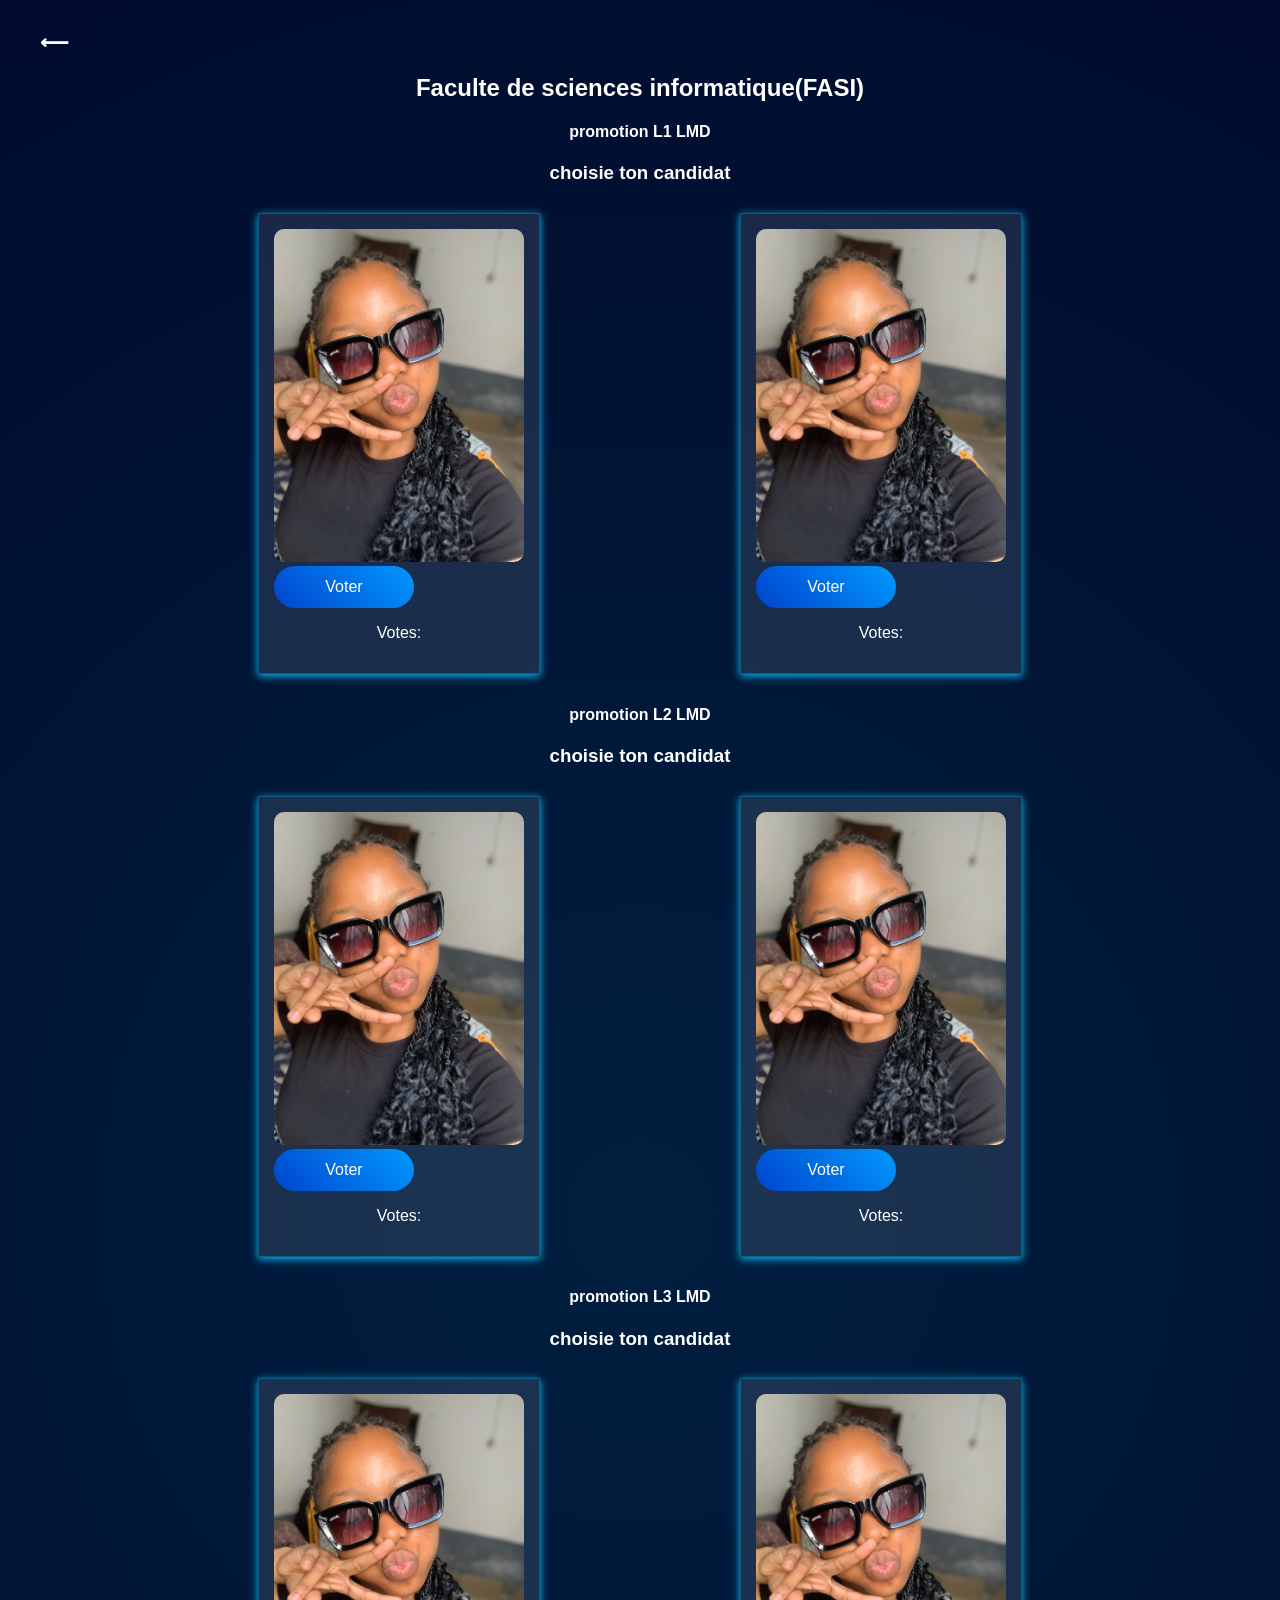
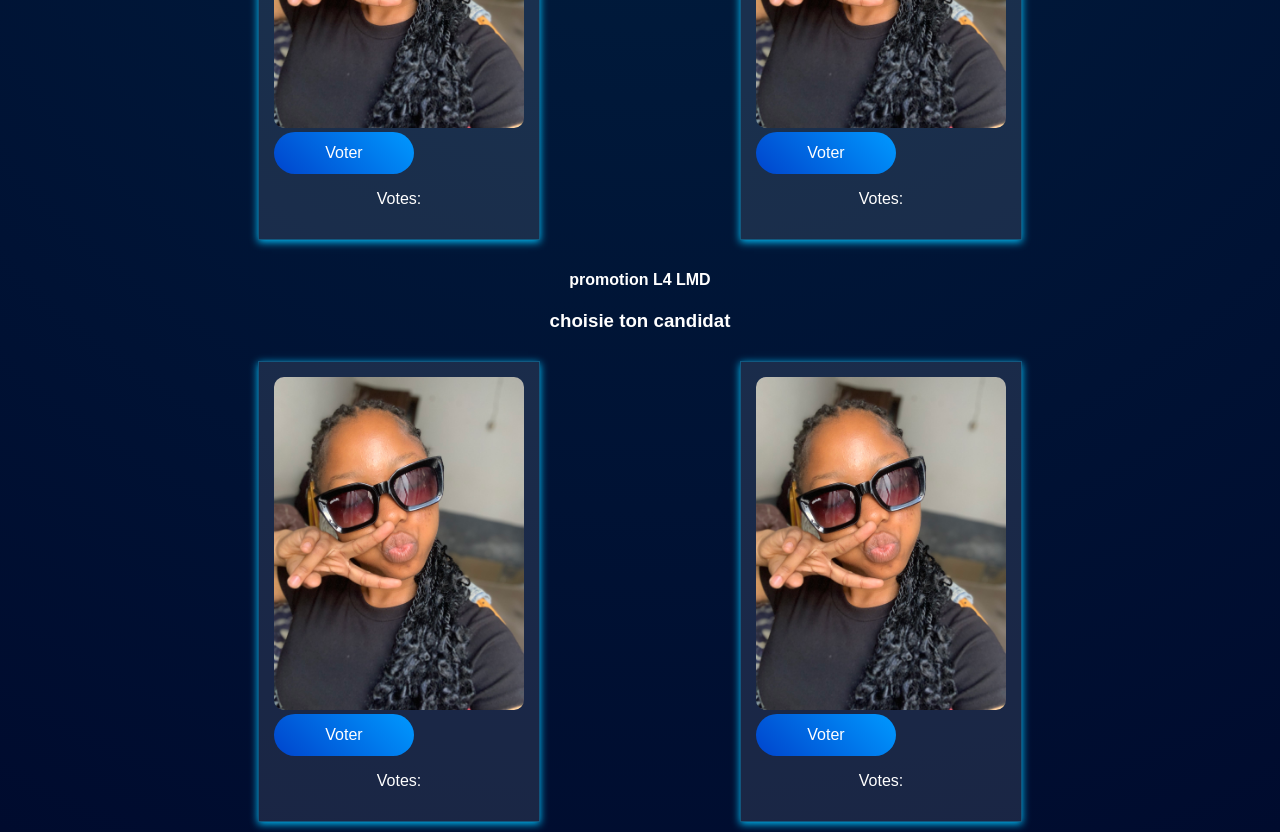
==== cp.html @ 85ad514e "Add files via upload" ====
<!DOCTYPE html>
<html lang="en">

<head>
    <meta charset="UTF-8">
    <meta name="viewport" content="width=device-width, initial-scale=1.0">
    <title>Document</title>
    <link rel="stylesheet" href="style.css">
    <script src="script.js"></script>
</head>

<body>
    <a href="vote.html" class="btn-retour-global">
        <span class="fleche">&#10229;</span>
    </a>
    <br>
    <br>
    <br>
    <h2>Faculte de sciences informatique(FASI) </h2>
    <h4>promotion L1 LMD</h4>
    <h3>choisie ton candidat</h3>
    <div class="grid-container">
        <div class="card">
            <img src="IMG_E7787.JPG" alt="Photo 3">
            <button class="voter-style" onclick="toggleform(4)">Voter</button>
            <p>Votes: <span count-4></span></p>
            <div id="form-4" class="modal-overly hidden">
                <div class="modal-content">
                    <span class="close-btn" onclick="toggleform(4)">&times;</span>
                    <h3>Identifiez-vous</h3>
                     <hr>
                 <div class="input-group">
                       <input type="text" placeholder="Votre Nom"><br><br>
                       <input type="text" placeholder="Votre Postnom"><br><br>
                       <input type="text" placeholder="Votre Prenom"><br><br>
                       <input type="text" placeholder="Votre Matricule"><br><br>
                       <input type="text" placeholder="Votre Promotion"><br><br>
                       <button class="btn-envoyer" onclick="validerVote(4)">Envoyer</button>
                 </div>
             </div>
         </div>
     </div>
       <div class="card">
            <img src="IMG_E7787.JPG" alt="Photo 3">
            <button class="voter-style" onclick="toggleform(5)">Voter</button>
            <p>Votes: <span count-5></span></p>
            <div id="form-5" class="modal-overly hidden">
                <div class="modal-content">
                    <span class="close-btn" onclick="toggleform(5)">&times;</span>
                    <h3>Identifiez-vous</h3>
                     <hr>
                 <div class="input-group">
                       <input type="text" placeholder="Votre Nom"><br><br>
                       <input type="text" placeholder="Votre Postnom"><br><br>
                       <input type="text" placeholder="Votre Prenom"><br><br>
                       <input type="text" placeholder="Votre Matricule"><br><br>
                       <input type="text" placeholder="Votre Promotion"><br><br>
                       <button class="btn-envoyer" onclick="validerVote(5)">Envoyer</button>
                 </div>
             </div>
         </div>
     </div>

       
    </div>
<h4>promotion L2 LMD</h4>
    <h3>choisie ton candidat</h3>
    <div class="grid-container">
        <div class="card">
            <img src="IMG_E7787.JPG" alt="Photo 3">
            <button class="voter-style" onclick="toggleform(14)">Voter</button>
            <p>Votes: <span count-14></span></p>
            <div id="form-14" class="modal-overly hidden">
                <div class="modal-content">
                    <span class="close-btn" onclick="toggleform(14)">&times;</span>
                    <h3>Identifiez-vous</h3>
                     <hr>
                 <div class="input-group">
                       <input type="text" placeholder="Votre Nom"><br><br>
                       <input type="text" placeholder="Votre Postnom"><br><br>
                       <input type="text" placeholder="Votre Prenom"><br><br>
                       <input type="text" placeholder="Votre Matricule"><br><br>
                       <input type="text" placeholder="Votre Promotion"><br><br>
                       <button class="btn-envoyer" onclick="validerVote(14)">Envoyer</button>
                 </div>
             </div>
         </div>
     </div>
       <div class="card">
            <img src="IMG_E7787.JPG" alt="Photo 3">
            <button class="voter-style" onclick="toggleform(15)">Voter</button>
            <p>Votes: <span count-15></span></p>
            <div id="form-15" class="modal-overly hidden">
                <div class="modal-content">
                    <span class="close-btn" onclick="toggleform(15)">&times;</span>
                    <h3>Identifiez-vous</h3>
                     <hr>
                 <div class="input-group">
                       <input type="text" placeholder="Votre Nom"><br><br>
                       <input type="text" placeholder="Votre Postnom"><br><br>
                       <input type="text" placeholder="Votre Prenom"><br><br>
                       <input type="text" placeholder="Votre Matricule"><br><br>
                       <input type="text" placeholder="Votre Promotion"><br><br>
                       <button class="btn-envoyer" onclick="validerVote(15)">Envoyer</button>
                 </div>
             </div>
         </div>
     </div>

       
    </div>
    <h4>promotion L3 LMD</h4>
    <h3>choisie ton candidat</h3>
    <div class="grid-container">
        <div class="card">
            <img src="IMG_E7787.JPG" alt="Photo 3">
            <button class="voter-style" onclick="toggleform(16)">Voter</button>
            <p>Votes: <span count-16></span></p>
            <div id="form-16" class="modal-overly hidden">
                <div class="modal-content">
                    <span class="close-btn" onclick="toggleform(16)">&times;</span>
                    <h3>Identifiez-vous</h3>
                     <hr>
                 <div class="input-group">
                       <input type="text" placeholder="Votre Nom"><br><br>
                       <input type="text" placeholder="Votre Postnom"><br><br>
                       <input type="text" placeholder="Votre Prenom"><br><br>
                       <input type="text" placeholder="Votre Matricule"><br><br>
                       <input type="text" placeholder="Votre Promotion"><br><br>
                       <button class="btn-envoyer" onclick="validerVote(16)">Envoyer</button>
                 </div>
             </div>
         </div>
     </div>
       <div class="card">
            <img src="IMG_E7787.JPG" alt="Photo 3">
            <button class="voter-style" onclick="toggleform(17)">Voter</button>
            <p>Votes: <span count-17></span></p>
            <div id="form-17" class="modal-overly hidden">
                <div class="modal-content">
                    <span class="close-btn" onclick="toggleform(17)">&times;</span>
                    <h3>Identifiez-vous</h3>
                     <hr>
                 <div class="input-group">
                       <input type="text" placeholder="Votre Nom"><br><br>
                       <input type="text" placeholder="Votre Postnom"><br><br>
                       <input type="text" placeholder="Votre Prenom"><br><br>
                       <input type="text" placeholder="Votre Matricule"><br><br>
                       <input type="text" placeholder="Votre Promotion"><br><br>
                       <button class="btn-envoyer" onclick="validerVote(17)">Envoyer</button>
                 </div>
             </div>
         </div>
     </div>
    </div>
<h4>promotion L4 LMD</h4>
    <h3>choisie ton candidat</h3>
    <div class="grid-container">
        <div class="card">
            <img src="IMG_E7787.JPG" alt="Photo 3">
            <button class="voter-style" onclick="toggleform(18)">Voter</button>
            <p>Votes: <span count-18></span></p>
            <div id="form-18" class="modal-overly hidden">
                <div class="modal-content">
                    <span class="close-btn" onclick="toggleform(18)">&times;</span>
                    <h3>Identifiez-vous</h3>
                     <hr>
                 <div class="input-group">
                       <input type="text" placeholder="Votre Nom"><br><br>
                       <input type="text" placeholder="Votre Postnom"><br><br>
                       <input type="text" placeholder="Votre Prenom"><br><br>
                       <input type="text" placeholder="Votre Matricule"><br><br>
                       <input type="text" placeholder="Votre Promotion"><br><br>
                       <button class="btn-envoyer" onclick="validerVote(18)">Envoyer</button>
                 </div>
             </div>
         </div>
     </div>
       <div class="card">
            <img src="IMG_E7787.JPG" alt="Photo 3">
            <button class="voter-style" onclick="toggleform(19)">Voter</button>
            <p>Votes: <span count-19></span></p>
            <div id="form-19" class="modal-overly hidden">
                <div class="modal-content">
                    <span class="close-btn" onclick="toggleform(19)">&times;</span>
                    <h3>Identifiez-vous</h3>
                     <hr>
                 <div class="input-group">
                       <input type="text" placeholder="Votre Nom"><br><br>
                       <input type="text" placeholder="Votre Postnom"><br><br>
                       <input type="text" placeholder="Votre Prenom"><br><br>
                       <input type="text" placeholder="Votre Matricule"><br><br>
                       <input type="text" placeholder="Votre Promotion"><br><br>
                       <button class="btn-envoyer" onclick="validerVote(19)">Envoyer</button>
                 </div>
             </div>
         </div>
     </div>


    </div>


</body>

</html>
---- style.css ----
body {
    font-family: Arial, sans-serif;
    background: #000133;
}
/* Fleche retour*/
.btn-retour-global{
    position: fixed;
    top: 20px;
    left: 20px;
    z-index: 2000;
    display: flex;
    align-items: center;
    gap: 10px;
    padding: 10px 20px;
    background: none;
    backdrop-filter: blur(5px);
    border:none;
    border-radius: 30px;
    color: white;
    text-decoration: none;
    font-weight: bold;
    transition: 0.3s;
    cursor: pointer;
}
.btn-retour-global:hover{
   opacity: 1;
   transform: translateX(-5px);
}
.fleche{
    font-size: 20px;
}
/* menu-burger */
#side-nav{
    position: fixed;
    top: 0;
    left: -300px;
    width: 280px;
    height: 100%;
    background:rgba(255, 255, 225, 0.05);
    backdrop-filter: blur(15px);
    border-right: 1px solid rgba(0, 153, 255, 0.3);
    z-index: 10000;
    transition: 0.4s cubic-bezier(0.4,0,0.2,1);
    box-shadow: 10px 0 30px rgba(0, 0, 0, 0.5);
}
#side-nav.active{
    left: 0;
}
.nav-header{
    padding: 30px 20px;
    font-size: 1.4rem;
    font-weight: bold;
    color: #0099ff;
    display: flex;
    justify-content: space-between;
    align-items: center;
    border-bottom: 1px solid rgba(255, 255, 255, 0.5);
}
.close-menu{
    font-size: 30px;
    cursor: pointer;
    color: white;
}
#side-nav ul{
    list-style: none;
    padding: 20px 0;
}
#side-nav ul li a{
    display: block;
    padding: 15px 25px;
    color: white;
    text-decoration: none;
    font-size: 1.1rem;
    transition: 0.3;
    border-left: 4px solid transparent;
}
#side-nav ul li a:hover{
    background: rgba(0, 153, 255, 0.15);
    color: #0099ff;
    border-left: 4px solid #0099ff;
    padding-left: 35px;
}
#burger-icon{
    position: fixed;
    top: 20px;
    left: 20px;
    cursor: pointer;
    z-index: 9000;
    background: none;
    padding: 8px;
    border-radius: 8px;
    display: flex;
    flex-direction: column;
    justify-content: center;
    gap: 4px;
    width: 38px;
    height: 38px;
}
#burger-icon span{
    display: block;
    width: 30px;
    height: 2px;
    background-color: white;
    border-radius: 10px;
    transition: 0.3s;
}

h1 {
    
    text-align: center;
}

p {
    color: white;
    text-align: center;
}

h2 {
    color: white;
    text-align: center;
}

h3 {
    color: white;
    text-align: center;
}

h4 {
    color: white;
    text-align: center;
}
.navigation-container{
    display: flex;
    justify-content: center;
    align-items: center;
    width: 100%;
    margin-top: 50px;
    gap: 20px;
}
.category-wrapper{
    width: 350px;
    margin: 0 auto;
    overflow: hidden;
    display: block;
}
.category-menu{
    display: flex;
    gap: 15px;
    overflow-x: auto;
    scroll-behavior: smooth;
    padding: 20px;
    white-space: nowrap;
    padding: 10px;
    scrollbar-width: none;
    justify-content: flex-start;
}
.category-menu::-webkit-scrollbar{
    display: none;
}
.nav-btn{
    background-color: rgba(255, 255, 255, 0.1);
    backdrop-filter: blur(5px);
    color: white;
    border: 1px solid rgba(0, 153,255, 0.5);
    text-decoration: none;
    padding: 12px 35px;
    border-radius: 50px;
    font-weight: bold;
    white-space: nowrap;
    transition: 0.3s ease;
    cursor: pointer;
    
}
.nav-btn:hover{
    background: rgba(0, 153, 255, 0.3);
    border-color: #0099ff;
    transform: scale(1.05);
}

.arrow-btn{
    background: rgba(255, 255, 255, 0.1);
    border: 2px solid rgba(0, 153, 255, 0.5);
    backdrop-filter: blur(5px);
    color: white;
    width: 50px;
    height: 50px;
    aspect-ratio: 1/1;
    border-radius: 50%;
    display: flex;
    justify-content: center;
    align-items: center;
    font-size: 20px;
    font-weight: bold;
    cursor: pointer;
   transition: 0.3s ease;
   box-shadow: 0 4px 15px rgba(0, 153, 255, 0.2);
}
.arrow-btn:hover{
    background: rgba(0, 153, 255, 0.3);
    border-color: #0099ff;
    transform: scale(1.1);
    box-shadow: 0 0 20px rgba(0, 153, 255, 0.5);
}

.container {
    width: 80%;
    margin: auto;
    overflow: hidden;
    position: relative;
    justify-content: center;
    
}
.slider {
    display: flex;
    transition: transform 0.4 ease-in-out;
   
}

.grid-container {
    display: flex;
    flex-wrap: wrap;
    justify-content: center;
    gap: 200px;
    padding: 10px;
    align-items: flex-start;
}

.card {
    background: rgba(255, 255, 255, 0.1);
    border-radius: 10px rgba(0, 0, 0, 0.1);
    width: 250px;
    padding: 15px;
    box-shadow: 0 2px 8px rgb(1, 193, 252);
    border: 1px solid rgba(1, 193, 252, 0.3);
    position: relative;
    
}

.card img {
    width: 100%;
    border-radius: 10px;
}
@media (max-width:768px){
    .grid-container{
        flex-direction: column;
        align-items: center;
        gap: 30px;
    }
    .card{
        width: 250px;
    }
}
button {
    flex: 0 0 auto;
    background: linear-gradient(45deg, #0044cc, #0099ff);
    color: white;
    border: none;
    border-radius: 25px;
    padding: 12px 20px;
    font-size: 16px;
    cursor: pointer;
    transition: 0.3s;
    min-width: 140px;
    text-align: center;
 }

 a {
    text-decoration: none;
    color: white;
}
.btn-envoyer{
    margin-top: 20px;
    width: 80%;
    padding: 12px;
    background-color: #0099ff;
    border: none;
    border-radius: 25px;
    color: white;
    font-weight: bold;
    cursor: pointer;
    box-shadow: 0 4px 15px rgba(0, 153, 255, 0.3);
}

/* Fond noir transparent qui couvre tout l'écran formulaire*/
.modal-overly {
    position: fixed;
    top: 0;
    left: 0;
    width: 100%;
    height: 100%;
    background-color: rgba(0, 0, 0, 0.8); /* Noir transparent */
    display: flex;
    justify-content: center;
    align-items: center;
    z-index:10000; /* Toujours au-dessus */
}

/* La boîte blanche (ou sombre) au centre */
.modal-content {
    background: rgba(28, 28, 28, 0.4); 
    backdrop-filter: blur(10px);
    margin: auto;
    padding: 30px;
    border-radius: 15px;
    width: 90%;
    max-width: 400px;
    display: flex;
    position: relative;
    flex-direction: column;
    align-items: center;
    text-align: center;
    border: 2px solid #0099ff; /* Bordure bleue comme tes boutons */
    box-shadow: 0 0 20px rgba(0, 153, 255, 0.5);
    
}
.input-group{
    width: 100%;
    display: flex;
    flex-direction: column;
    align-items: center;
}
.input-group input{
    width: 90%;
    margin: 5px 0;
    padding: 12px;
    border-radius: 100px;
    border: 1px solid rgba(0, 153, 255, 0.5);
    background: rgba(255,255, 255, 0.05);
    color: white;
    outline: none;
}

/* Bouton fermer (la petite croix) */
.close-btn {
    position: absolute;
    top: 10px;
    right: 20px;
    font-size: 30px;
    color: white;
    cursor: pointer;
}

/* Cache la modale par défaut */
.hidden {
    display: none !important;
}

/* Fond avec un dégradé plus riche */
.index {
    background: radial-gradient(circle at center, #001f3f, #000510);
    color: white;
    font-family: 'Segoe UI', sans-serif;
    margin: 0;
    min-height: 100vh;
    display: flex;
    justify-content: center;
    align-items: center;
    overflow-y: auto; /* Pour pouvoir scroller si besoin */
}

.main-container {
    text-align: center;
    width: 90%;
    max-width: 1000px;
    padding: 20px;
}

/* Titre stylé */
.main-title {
    font-size: 4.5rem;
    letter-spacing: 4px;
    margin-bottom: 0;
    background: linear-gradient(to right, #4cc9f0, #ffffff);
    
    -webkit-text-fill-color: transparent;
}

.divider {
    width: 60px;
    height: 4px;
    background: #4cc9f0;
    margin: 20px auto;
}

/* Grille de cartes */
.grid-actions {
    display: grid;
    grid-template-columns: 1fr;
    gap: 25px;
    margin-top: 50px;
}
@media(min-width: 1024px) {
.grid-actions {
grid-template-columns: repeat(4,1fr);
 } 
}

.action-card {
    background: rgba(255, 255, 255, 0.05);
    padding: 30px;
    border-radius: 20px;
    text-decoration: none;
    color: white;
    border: 1px solid rgba(76, 201, 240, 0.2);
    transition: 0.3s;
}

.action-card:hover {
    background: rgba(76, 201, 240, 0.1);
    transform: translateY(-10px);
    border-color: #4cc9f0;
    box-shadow: 0 10px 30px rgba(76, 201, 240, 0.2);
}

/* Style pour les Communiqués */
.news-item {
    background: #001f3f;
    margin: 15px auto;
    padding: 20px;
    max-width: 600px;
    border-left: 5px solid #4cc9f0;
    text-align: left;
}

.date { 
    color: #4cc9f0; 
    font-size: 0.8rem; 
}
/* Fond de la page */
body {
    background: radial-gradient(circle, #001f3f 0%, #000b2e 100%) !important;
    margin: 0;
    padding: 0;
    min-height: 100vh;
    overflow-y: flex;
    flex-direction: column;
    align-items: center;
    color: white;
    
}
.page-candidature{
    margin: 0;
    padding: 40px;
    min-height: 100vh;
    overflow-y: auto;
    display: flex;
    justify-content: center;
    align-items: center;
    flex-direction: column;
}
.page-candidature .form-container{
    background: rgba(0, 31, 63, 0.8);
    padding: 50px;
    border-radius: 20px;
    border: 1px solid #4cc9f0;
    width: 90%;
    max-width: 500px;
    box-shadow: 0 0 30px rgba(76, 201, 240, 0.3);
    margin-top: 40px;
    margin-bottom: 40px;
}


.welcome-section {
    animation: breathEffect 4s infinite ease-in-out; 
    text-align: center;
}

/* Container du formulaire */
.form-container {
    background: rgba(0, 31, 63, 0.8);
    padding: 40px;
    border-radius: 20px;
    border: 1px solid #4cc9f0;
    width: 90%;
    max-width: 500px;
    box-shadow: 0 0 30px rgba(76, 201, 240, 0.3);
}

.input-group { 
    margin-bottom: 20px; 
    text-align: left; 
}

.input-group input, .input-group select {
    width: 100%;
    padding: 12px;
    background: #000b2e;
    border: 1px solid #4cc9f0;
    color: white;
    border-radius: 8px;
}

/* STYLE DU BOUTON CANDIDATURE */
.btn-submit {
    background: linear-gradient(90deg, #4cc9f0, #4361ee);
    color: white;
    border: none;
    padding: 15px 30px;
    font-size: 1.1rem;
    font-weight: bold;
    border-radius: 50px;
    cursor: pointer;
    width: 100%;
    transition: 0.3s;
    box-shadow: 0 5px 15px rgba(76, 201, 240, 0.4);
    text-transform: uppercase;
}

.btn-submit:hover {
    transform: translateY(-3px) scale(1.05);
    box-shadow: 0 8px 25px rgba(76, 201, 240, 0.6);
}

.btn-submit:active { 
    transform: scale(0.98); 
}
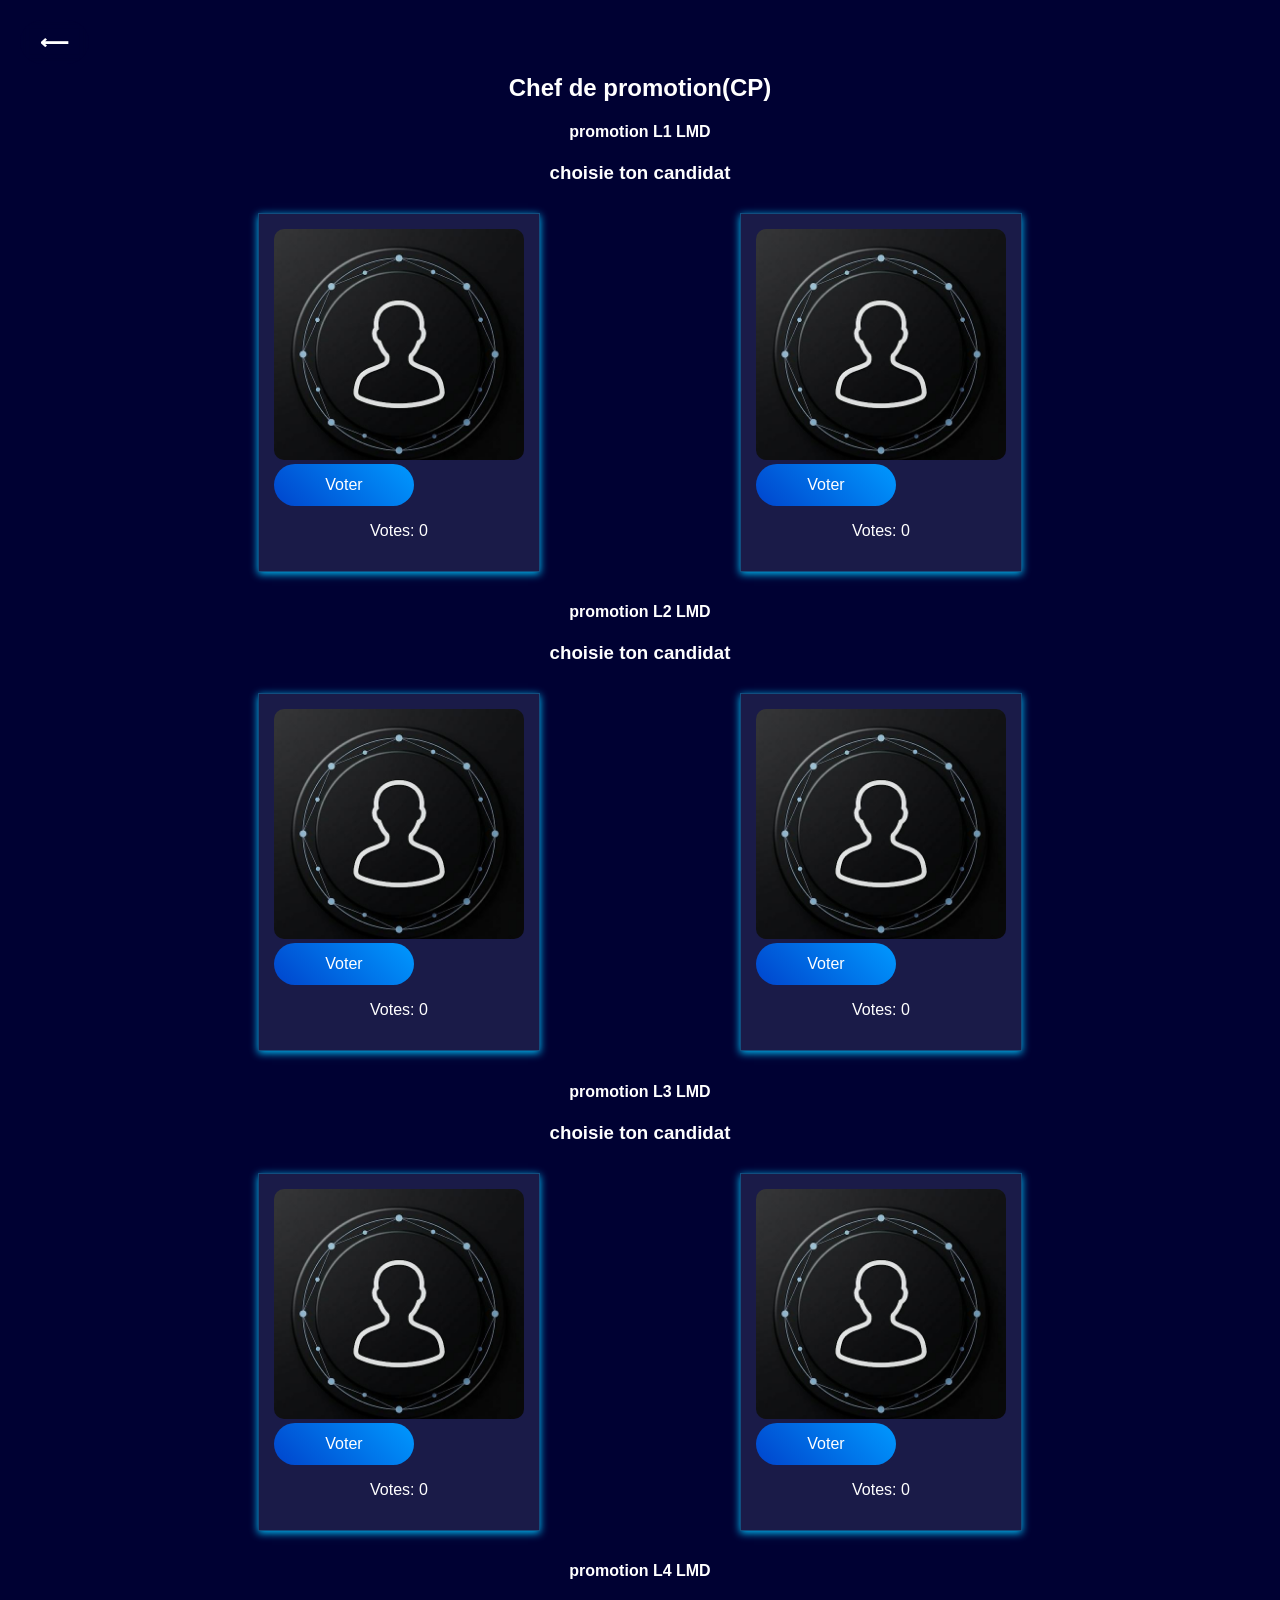
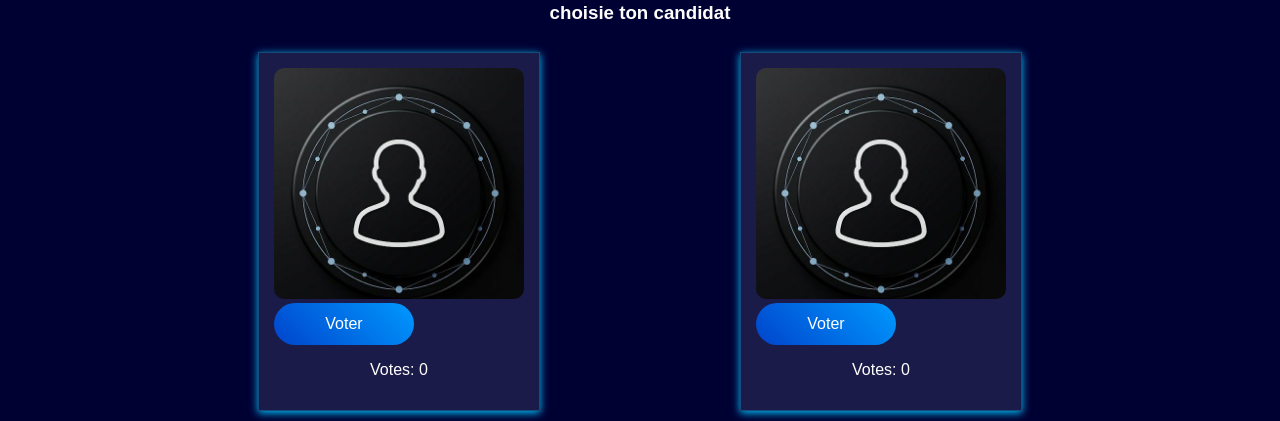
==== commit 840b6bef: "Add files via upload" ====
--- a/cp.html
+++ b/cp.html
@@ -16,93 +16,108 @@
     <br>
     <br>
     <br>
-    <h2>Faculte de sciences informatique(FASI) </h2>
+    <h2>Chef de promotion(CP) </h2>
     <h4>promotion L1 LMD</h4>
     <h3>choisie ton candidat</h3>
     <div class="grid-container">
         <div class="card">
-            <img src="IMG_E7787.JPG" alt="Photo 3">
+            <img src="election.jpeg" alt="Photo 3">
             <button class="voter-style" onclick="toggleform(4)">Voter</button>
-            <p>Votes: <span count-4></span></p>
+            <p>Votes: <span id="count-4">0</span></p>
             <div id="form-4" class="modal-overly hidden">
                 <div class="modal-content">
                     <span class="close-btn" onclick="toggleform(4)">&times;</span>
                     <h3>Identifiez-vous</h3>
-                     <hr>
-                 <div class="input-group">
-                       <input type="text" placeholder="Votre Nom"><br><br>
-                       <input type="text" placeholder="Votre Postnom"><br><br>
-                       <input type="text" placeholder="Votre Prenom"><br><br>
-                       <input type="text" placeholder="Votre Matricule"><br><br>
-                       <input type="text" placeholder="Votre Promotion"><br><br>
-                       <button class="btn-envoyer" onclick="validerVote(4)">Envoyer</button>
-                 </div>
-             </div>
-         </div>
-     </div>
-       <div class="card">
-            <img src="IMG_E7787.JPG" alt="Photo 3">
+                     <p style="font-size: 0.8rem; color: #0099ff; margin-bottom: 15px;">Une seul vote autorisé par étudiant</p>
+                     <hr>
+                     <form id="vote-form-4"class="input-group">
+                      <input type="hidden" name="id_candidat" value="4">
+                      <input type="hidden" name="categorie" value="cp">
+                       <input type="text" id="nom-4"  placeholder="Votre Nom" required><br><br>
+                       <input type="text" id="Postnom-4" placeholder="Votre Postnom" required><br><br>
+                       <input type="text" id="Prenom-4" placeholder="Votre Prenom" required><br><br>
+                       <input type="text" id="matricule-4"  placeholder="Votre Matricule(Ex: 22FASIA)">
+                       <div style="text-align: left; color: #ccc; font-size: 0.8rem; margin-left: 5px;">Votre promotion :</div>
+                       <input type="text" name="promotion" value="L1LMD" readonly style="background: rgba(0, 153, 255, 0.1); cursor:not-allowed; border-color: #004466;"><br><br>
+                       <button type="submit" class="btn-envoyer" onclick="enregistrerVote(4)">CONFIRMER MON VOTE</button>
+                     </form>
+             </div>
+         </div>
+     </div>
+        <div class="card">
+            <img src="election.jpeg" alt="Photo 3">
             <button class="voter-style" onclick="toggleform(5)">Voter</button>
-            <p>Votes: <span count-5></span></p>
+            <p>Votes: <span id="count-5">0</span></p>
             <div id="form-5" class="modal-overly hidden">
                 <div class="modal-content">
                     <span class="close-btn" onclick="toggleform(5)">&times;</span>
                     <h3>Identifiez-vous</h3>
-                     <hr>
-                 <div class="input-group">
-                       <input type="text" placeholder="Votre Nom"><br><br>
-                       <input type="text" placeholder="Votre Postnom"><br><br>
-                       <input type="text" placeholder="Votre Prenom"><br><br>
-                       <input type="text" placeholder="Votre Matricule"><br><br>
-                       <input type="text" placeholder="Votre Promotion"><br><br>
-                       <button class="btn-envoyer" onclick="validerVote(5)">Envoyer</button>
-                 </div>
-             </div>
-         </div>
-     </div>
-
-       
-    </div>
+                     <p style="font-size: 0.8rem; color: #0099ff; margin-bottom: 15px;">Une seul vote autorisé par étudiant</p>
+                     <hr>
+                     <form id="vote-form-5"class="input-group">
+                      <input type="hidden" name="id_candidat" value="5">
+                      <input type="hidden" name="categorie" value="cp">
+                       <input type="text" id="nom-5"  placeholder="Votre Nom" required><br><br>
+                       <input type="text" id="Postnom-5" placeholder="Votre Postnom" required><br><br>
+                       <input type="text" id="Prenom-5" placeholder="Votre Prenom" required><br><br>
+                       <input type="text" id="matricule-5"  placeholder="Votre Matricule(Ex: 22FASIA)">
+                       <div style="text-align: left; color: #ccc; font-size: 0.8rem; margin-left: 5px;">Votre promotion :</div>
+                       <input type="text" name="promotion" value="L1LMD" readonly style="background: rgba(0, 153, 255, 0.1); cursor:not-allowed; border-color: #004466;"><br><br>
+                       <button type="submit" class="btn-envoyer" onclick="enregistrerVote(5)">CONFIRMER MON VOTE</button>
+                     </form>
+             </div>
+         </div>
+     </div>
+</div>
+
 <h4>promotion L2 LMD</h4>
     <h3>choisie ton candidat</h3>
     <div class="grid-container">
-        <div class="card">
-            <img src="IMG_E7787.JPG" alt="Photo 3">
+         <div class="card">
+            <img src="election.jpeg" alt="Photo 3">
             <button class="voter-style" onclick="toggleform(14)">Voter</button>
-            <p>Votes: <span count-14></span></p>
+            <p>Votes: <span id="count-14">0</span></p>
             <div id="form-14" class="modal-overly hidden">
                 <div class="modal-content">
                     <span class="close-btn" onclick="toggleform(14)">&times;</span>
                     <h3>Identifiez-vous</h3>
-                     <hr>
-                 <div class="input-group">
-                       <input type="text" placeholder="Votre Nom"><br><br>
-                       <input type="text" placeholder="Votre Postnom"><br><br>
-                       <input type="text" placeholder="Votre Prenom"><br><br>
-                       <input type="text" placeholder="Votre Matricule"><br><br>
-                       <input type="text" placeholder="Votre Promotion"><br><br>
-                       <button class="btn-envoyer" onclick="validerVote(14)">Envoyer</button>
-                 </div>
-             </div>
-         </div>
-     </div>
-       <div class="card">
-            <img src="IMG_E7787.JPG" alt="Photo 3">
+                     <p style="font-size: 0.8rem; color: #0099ff; margin-bottom: 15px;">Une seul vote autorisé par étudiant</p>
+                     <hr>
+                     <form id="vote-form-14"class="input-group">
+                      <input type="hidden" name="id_candidat" value="14">
+                      <input type="hidden" name="categorie" value="cp">
+                       <input type="text" id="nom-14"  placeholder="Votre Nom" required><br><br>
+                       <input type="text" id="Postnom-14" placeholder="Votre Postnom" required><br><br>
+                       <input type="text" id="Prenom-14" placeholder="Votre Prenom" required><br><br>
+                       <input type="text" id="matricule-14"  placeholder="Votre Matricule(Ex: 22FASIA)">
+                       <div style="text-align: left; color: #ccc; font-size: 0.8rem; margin-left: 5px;">Votre promotion :</div>
+                       <input type="text" name="promotion" value="L2LMD" readonly style="background: rgba(0, 153, 255, 0.1); cursor:not-allowed; border-color: #004466;"><br><br>
+                       <button type="submit" class="btn-envoyer" onclick="enregistrerVote(14)">CONFIRMER MON VOTE</button>
+                     </form>
+             </div>
+         </div>
+     </div>
+        <div class="card">
+            <img src="election.jpeg" alt="Photo 3">
             <button class="voter-style" onclick="toggleform(15)">Voter</button>
-            <p>Votes: <span count-15></span></p>
+            <p>Votes: <span id="count-15">0</span></p>
             <div id="form-15" class="modal-overly hidden">
                 <div class="modal-content">
                     <span class="close-btn" onclick="toggleform(15)">&times;</span>
                     <h3>Identifiez-vous</h3>
-                     <hr>
-                 <div class="input-group">
-                       <input type="text" placeholder="Votre Nom"><br><br>
-                       <input type="text" placeholder="Votre Postnom"><br><br>
-                       <input type="text" placeholder="Votre Prenom"><br><br>
-                       <input type="text" placeholder="Votre Matricule"><br><br>
-                       <input type="text" placeholder="Votre Promotion"><br><br>
-                       <button class="btn-envoyer" onclick="validerVote(15)">Envoyer</button>
-                 </div>
+                     <p style="font-size: 0.8rem; color: #0099ff; margin-bottom: 15px;">Une seul vote autorisé par étudiant</p>
+                     <hr>
+                     <form id="vote-form-15"class="input-group">
+                      <input type="hidden" name="id_candidat" value="15">
+                      <input type="hidden" name="categorie" value="cp">
+                       <input type="text" id="nom-15"  placeholder="Votre Nom" required><br><br>
+                       <input type="text" id="Postnom-15" placeholder="Votre Postnom" required><br><br>
+                       <input type="text" id="Prenom-15" placeholder="Votre Prenom" required><br><br>
+                       <input type="text" id="matricule-15"  placeholder="Votre Matricule(Ex: 22FASIA)">
+                       <div style="text-align: left; color: #ccc; font-size: 0.8rem; margin-left: 5px;">Votre promotion :</div>
+                       <input type="text" name="promotion" value="L2LMD" readonly style="background: rgba(0, 153, 255, 0.1); cursor:not-allowed; border-color: #004466;"><br><br>
+                       <button type="submit" class="btn-envoyer" onclick="enregistrerVote(15)">CONFIRMER MON VOTE</button>
+                     </form>
              </div>
          </div>
      </div>
@@ -112,43 +127,51 @@
     <h4>promotion L3 LMD</h4>
     <h3>choisie ton candidat</h3>
     <div class="grid-container">
-        <div class="card">
-            <img src="IMG_E7787.JPG" alt="Photo 3">
+         <div class="card">
+            <img src="election.jpeg" alt="Photo 3">
             <button class="voter-style" onclick="toggleform(16)">Voter</button>
-            <p>Votes: <span count-16></span></p>
+            <p>Votes: <span id="count-16">0</span></p>
             <div id="form-16" class="modal-overly hidden">
                 <div class="modal-content">
                     <span class="close-btn" onclick="toggleform(16)">&times;</span>
                     <h3>Identifiez-vous</h3>
-                     <hr>
-                 <div class="input-group">
-                       <input type="text" placeholder="Votre Nom"><br><br>
-                       <input type="text" placeholder="Votre Postnom"><br><br>
-                       <input type="text" placeholder="Votre Prenom"><br><br>
-                       <input type="text" placeholder="Votre Matricule"><br><br>
-                       <input type="text" placeholder="Votre Promotion"><br><br>
-                       <button class="btn-envoyer" onclick="validerVote(16)">Envoyer</button>
-                 </div>
-             </div>
-         </div>
-     </div>
-       <div class="card">
-            <img src="IMG_E7787.JPG" alt="Photo 3">
+                     <p style="font-size: 0.8rem; color: #0099ff; margin-bottom: 15px;">Une seul vote autorisé par étudiant</p>
+                     <hr>
+                     <form id="vote-form-16"class="input-group">
+                      <input type="hidden" name="id_candidat" value="16">
+                      <input type="hidden" name="categorie" value="cp">
+                       <input type="text" id="nom-16"  placeholder="Votre Nom" required><br><br>
+                       <input type="text" id="Postnom-16" placeholder="Votre Postnom" required><br><br>
+                       <input type="text" id="Prenom-16" placeholder="Votre Prenom" required><br><br>
+                       <input type="text" id="matricule-16"  placeholder="Votre Matricule(Ex: 22FASIA)">
+                       <div style="text-align: left; color: #ccc; font-size: 0.8rem; margin-left: 5px;">Votre promotion :</div>
+                       <input type="text" name="promotion" value="L3LMD" readonly style="background: rgba(0, 153, 255, 0.1); cursor:not-allowed; border-color: #004466;"><br><br>
+                       <button type="submit" class="btn-envoyer" onclick="enregistrerVote(16)">CONFIRMER MON VOTE</button>
+                     </form>
+             </div>
+         </div>
+     </div>
+        <div class="card">
+            <img src="election.jpeg" alt="Photo 3">
             <button class="voter-style" onclick="toggleform(17)">Voter</button>
-            <p>Votes: <span count-17></span></p>
+            <p>Votes: <span id="count-17">0</span></p>
             <div id="form-17" class="modal-overly hidden">
                 <div class="modal-content">
                     <span class="close-btn" onclick="toggleform(17)">&times;</span>
                     <h3>Identifiez-vous</h3>
-                     <hr>
-                 <div class="input-group">
-                       <input type="text" placeholder="Votre Nom"><br><br>
-                       <input type="text" placeholder="Votre Postnom"><br><br>
-                       <input type="text" placeholder="Votre Prenom"><br><br>
-                       <input type="text" placeholder="Votre Matricule"><br><br>
-                       <input type="text" placeholder="Votre Promotion"><br><br>
-                       <button class="btn-envoyer" onclick="validerVote(17)">Envoyer</button>
-                 </div>
+                     <p style="font-size: 0.8rem; color: #0099ff; margin-bottom: 15px;">Une seul vote autorisé par étudiant</p>
+                     <hr>
+                     <form id="vote-form-17"class="input-group">
+                      <input type="hidden" name="id_candidat" value="17">
+                      <input type="hidden" name="categorie" value="cp">
+                       <input type="text" id="nom-17"  placeholder="Votre Nom" required><br><br>
+                       <input type="text" id="Postnom-17" placeholder="Votre Postnom" required><br><br>
+                       <input type="text" id="Prenom-17" placeholder="Votre Prenom" required><br><br>
+                       <input type="text" id="matricule-17"  placeholder="Votre Matricule(Ex: 22FASIA)">
+                       <div style="text-align: left; color: #ccc; font-size: 0.8rem; margin-left: 5px;">Votre promotion :</div>
+                       <input type="text" name="promotion" value="L3LMD" readonly style="background: rgba(0, 153, 255, 0.1); cursor:not-allowed; border-color: #004466;"><br><br>
+                       <button type="submit" class="btn-envoyer" onclick="enregistrerVote(17)">CONFIRMER MON VOTE</button>
+                     </form>
              </div>
          </div>
      </div>
@@ -156,43 +179,51 @@
 <h4>promotion L4 LMD</h4>
     <h3>choisie ton candidat</h3>
     <div class="grid-container">
-        <div class="card">
-            <img src="IMG_E7787.JPG" alt="Photo 3">
+         <div class="card">
+            <img src="election.jpeg" alt="Photo 3">
             <button class="voter-style" onclick="toggleform(18)">Voter</button>
-            <p>Votes: <span count-18></span></p>
+            <p>Votes: <span id="count-18">0</span></p>
             <div id="form-18" class="modal-overly hidden">
                 <div class="modal-content">
                     <span class="close-btn" onclick="toggleform(18)">&times;</span>
                     <h3>Identifiez-vous</h3>
-                     <hr>
-                 <div class="input-group">
-                       <input type="text" placeholder="Votre Nom"><br><br>
-                       <input type="text" placeholder="Votre Postnom"><br><br>
-                       <input type="text" placeholder="Votre Prenom"><br><br>
-                       <input type="text" placeholder="Votre Matricule"><br><br>
-                       <input type="text" placeholder="Votre Promotion"><br><br>
-                       <button class="btn-envoyer" onclick="validerVote(18)">Envoyer</button>
-                 </div>
+                     <p style="font-size: 0.8rem; color: #0099ff; margin-bottom: 15px;">Une seul vote autorisé par étudiant</p>
+                     <hr>
+                     <form id="vote-form-18"class="input-group">
+                      <input type="hidden" name="id_candidat" value="18">
+                      <input type="hidden" name="categorie" value="cp">
+                       <input type="text" id="nom-18"  placeholder="Votre Nom" required><br><br>
+                       <input type="text" id="Postnom-18" placeholder="Votre Postnom" required><br><br>
+                       <input type="text" id="Prenom-18" placeholder="Votre Prenom" required><br><br>
+                       <input type="text" id="matricule-18"  placeholder="Votre Matricule(Ex: 22FASIA)">
+                       <div style="text-align: left; color: #ccc; font-size: 0.8rem; margin-left: 5px;">Votre promotion :</div>
+                       <input type="text" name="promotion" value="L4LMD" readonly style="background: rgba(0, 153, 255, 0.1); cursor:not-allowed; border-color: #004466;"><br><br>
+                       <button type="submit" class="btn-envoyer" onclick="enregistrerVote(18)">CONFIRMER MON VOTE</button>
+                     </form>
              </div>
          </div>
      </div>
        <div class="card">
-            <img src="IMG_E7787.JPG" alt="Photo 3">
+            <img src="election.jpeg" alt="Photo 3">
             <button class="voter-style" onclick="toggleform(19)">Voter</button>
-            <p>Votes: <span count-19></span></p>
+            <p>Votes: <span id="count-19">0</span></p>
             <div id="form-19" class="modal-overly hidden">
                 <div class="modal-content">
                     <span class="close-btn" onclick="toggleform(19)">&times;</span>
                     <h3>Identifiez-vous</h3>
-                     <hr>
-                 <div class="input-group">
-                       <input type="text" placeholder="Votre Nom"><br><br>
-                       <input type="text" placeholder="Votre Postnom"><br><br>
-                       <input type="text" placeholder="Votre Prenom"><br><br>
-                       <input type="text" placeholder="Votre Matricule"><br><br>
-                       <input type="text" placeholder="Votre Promotion"><br><br>
-                       <button class="btn-envoyer" onclick="validerVote(19)">Envoyer</button>
-                 </div>
+                     <p style="font-size: 0.8rem; color: #0099ff; margin-bottom: 15px;">Une seul vote autorisé par étudiant</p>
+                     <hr>
+                     <form id="vote-form-19"class="input-group">
+                      <input type="hidden" name="id_candidat" value="19">
+                      <input type="hidden" name="categorie" value="cp">
+                       <input type="text" id="nom-19"  placeholder="Votre Nom" required><br><br>
+                       <input type="text" id="Postnom-19" placeholder="Votre Postnom" required><br><br>
+                       <input type="text" id="Prenom-19" placeholder="Votre Prenom" required><br><br>
+                       <input type="text" id="matricule-19"  placeholder="Votre Matricule(Ex: 22FASIA)">
+                       <div style="text-align: left; color: #ccc; font-size: 0.8rem; margin-left: 5px;">Votre promotion :</div>
+                       <input type="text" name="promotion" value="L4LMD" readonly style="background: rgba(0, 153, 255, 0.1); cursor:not-allowed; border-color: #004466;"><br><br>
+                       <button type="submit" class="btn-envoyer" onclick="enregistrerVote(19)">CONFIRMER MON VOTE</button>
+                     </form>
              </div>
          </div>
      </div>
--- a/style.css
+++ b/style.css
@@ -37,7 +37,7 @@
     left: -300px;
     width: 280px;
     height: 100%;
-    background:rgba(255, 255, 225, 0.05);
+    background: #000133;
     backdrop-filter: blur(15px);
     border-right: 1px solid rgba(0, 153, 255, 0.3);
     z-index: 10000;
@@ -135,25 +135,34 @@
     justify-content: center;
     align-items: center;
     width: 100%;
-    margin-top: 50px;
-    gap: 20px;
-}
-.category-wrapper{
-    width: 350px;
-    margin: 0 auto;
-    overflow: hidden;
-    display: block;
-}
+    max-width: 1200px;
+    margin: 20px auto;
+    position: relative;
+    gap: 10px;
+}
+
 .category-menu{
-    display: flex;
-    gap: 15px;
-    overflow-x: auto;
-    scroll-behavior: smooth;
-    padding: 20px;
-    white-space: nowrap;
-    padding: 10px;
-    scrollbar-width: none;
-    justify-content: flex-start;
+   display: flex;
+   gap: 15px;
+   overflow-x: auto;
+   scroll-behavior: smooth;
+   padding: 10px  20px;
+   white-space: nowrap;
+   padding: 10px;
+   flex: 1;
+   width: 100%;
+   scrollbar-width: none;
+   justify-content: flex-start;
+   align-items: center;
+   -webkit-overflow-scrolling: touch;
+
+}
+.category-menu .nav-btn{
+    flex-shrink: 0;
+    display: inline-block;
+    min-width: max-content;
+   
+   
 }
 .category-menu::-webkit-scrollbar{
     display: none;
@@ -202,6 +211,7 @@
     transform: scale(1.1);
     box-shadow: 0 0 20px rgba(0, 153, 255, 0.5);
 }
+
 
 .container {
     width: 80%;
@@ -348,7 +358,7 @@
 
 /* Fond avec un dégradé plus riche */
 .index {
-    background: radial-gradient(circle at center, #001f3f, #000510);
+    background:#000133 ;
     color: white;
     font-family: 'Segoe UI', sans-serif;
     margin: 0;
@@ -372,7 +382,6 @@
     letter-spacing: 4px;
     margin-bottom: 0;
     background: linear-gradient(to right, #4cc9f0, #ffffff);
-    
     -webkit-text-fill-color: transparent;
 }
 
@@ -429,7 +438,7 @@
 }
 /* Fond de la page */
 body {
-    background: radial-gradient(circle, #001f3f 0%, #000b2e 100%) !important;
+    background: #000133;
     margin: 0;
     padding: 0;
     min-height: 100vh;
@@ -515,4 +524,82 @@
 
 .btn-submit:active { 
     transform: scale(0.98); 
-}+}
+.criteres-box {
+    background: rgba(0, 153, 255, 0.1);
+    border-left: 4px solid #0099ff;
+    padding: 15px;
+    margin: 20px auto;
+    max-width: 500px; /* Aligné avec la largeur de ton formulaire */
+    border-radius: 0 10px 10px 0;
+    backdrop-filter: blur(5px);
+}
+
+.criteres-box li {
+    margin-bottom: 8px;
+    list-style-position: inside;
+}
+@media (max-width: 768px){
+    .grid-container,.main-container{
+        display: flex;
+        flex-direction: column;
+        align-items: center;
+        padding: 10px;
+        width: 100%;
+    }
+    .card{
+         width: auto;
+        max-width: 220px;
+        margin: 10px auto;
+        padding: 15px;
+        display: flex;
+        flex-direction: column;
+        align-items: center;  
+    }
+    .card img{
+        width: 100%;
+        height: auto;
+    }
+}
+@media (max-width: 768px){
+    .modal-content{
+        width: 95%;
+        padding: 20px 15px;
+        margin: 10% auto;
+    }
+    .input-group input{
+        width: 100%;
+        font-size: 16px;
+    }
+    h3{
+        font-size: 1.2rem;
+    }
+}
+@media (max-width: 768px){
+    #burger-icon{
+        display: flex;
+    }
+    .category-menu {
+        display: flex;
+        justify-content: center;
+        align-items: center;
+        width: 100%;
+    }
+}
+@media(max-width: 768px){
+    .category-menu{
+        justify-content:flex-start ;
+        width: 100%;
+        padding: 10px 20px;
+    }
+    .h1{
+        font-size: 1.5rem;
+        text-align: center;
+    }
+    .arrow-btn{
+        display: none;
+    }
+    .navigation-container{
+        gap: 0;
+    }
+}
